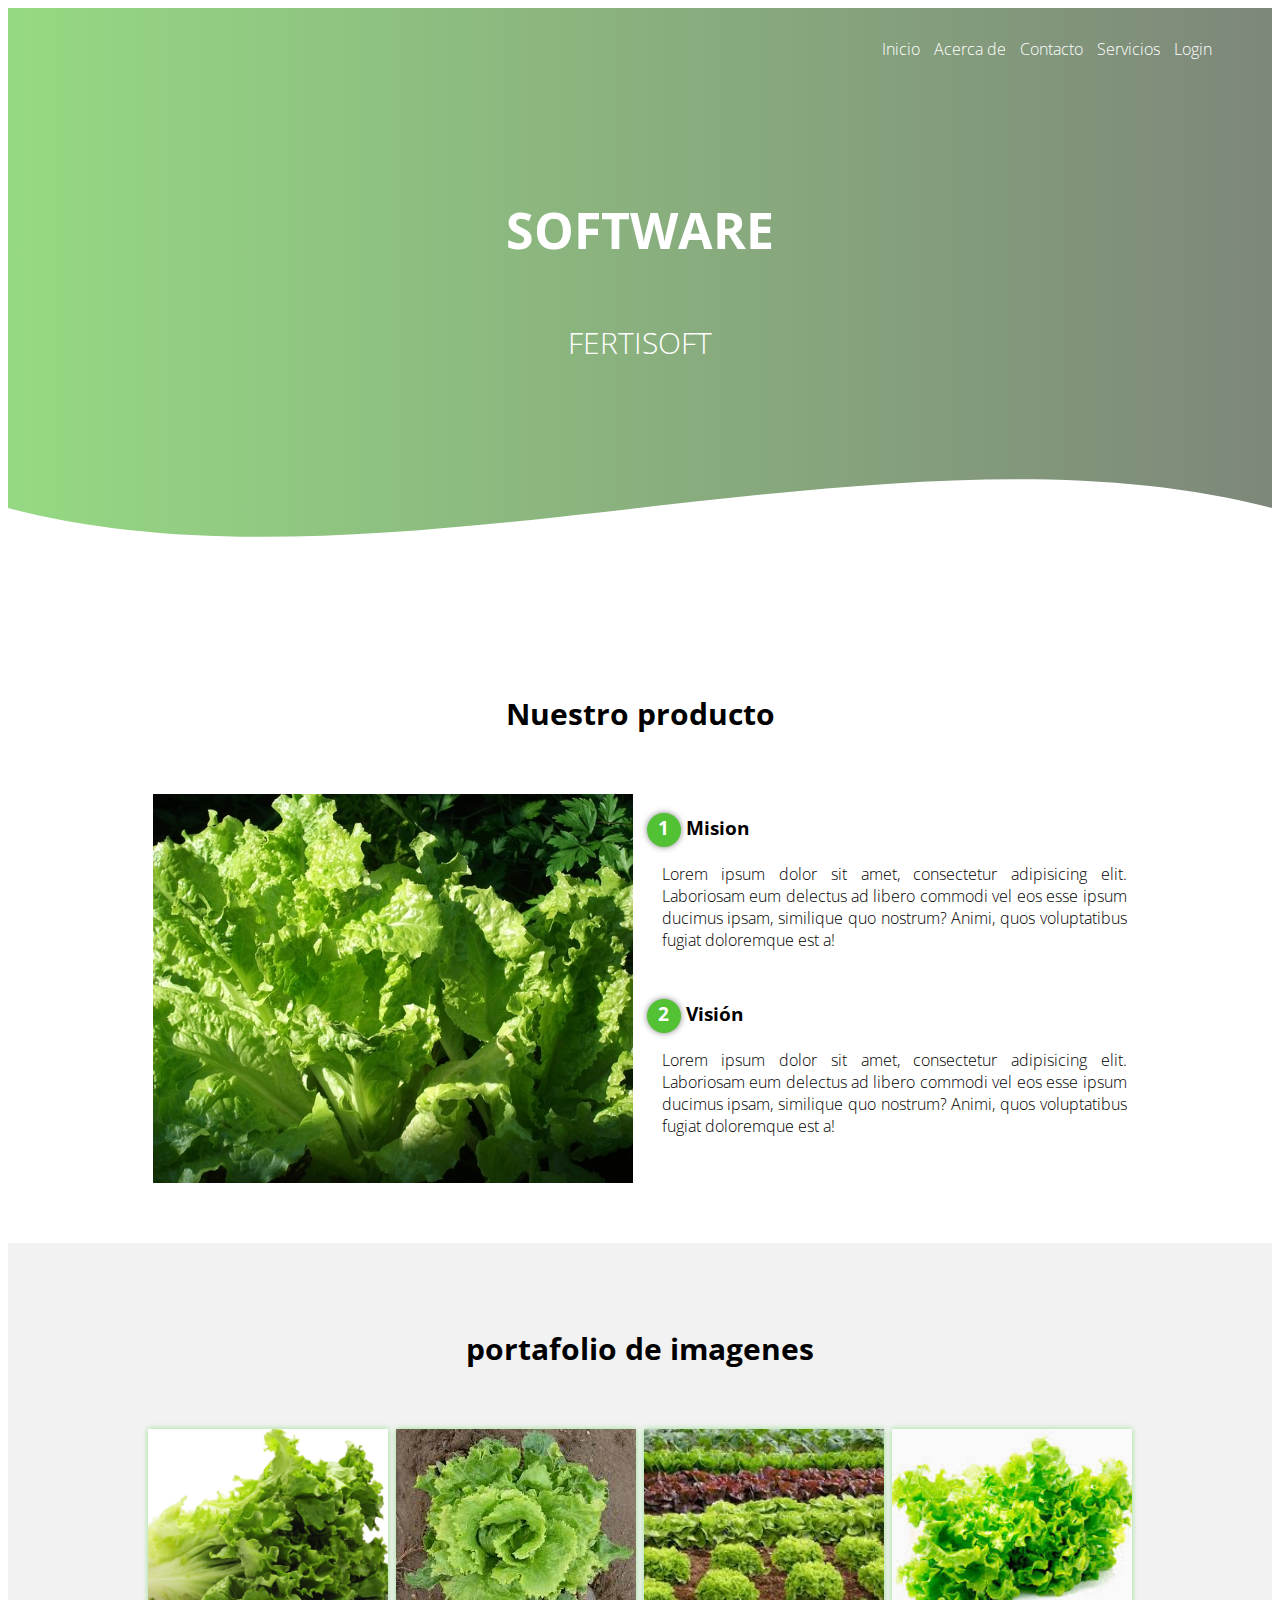
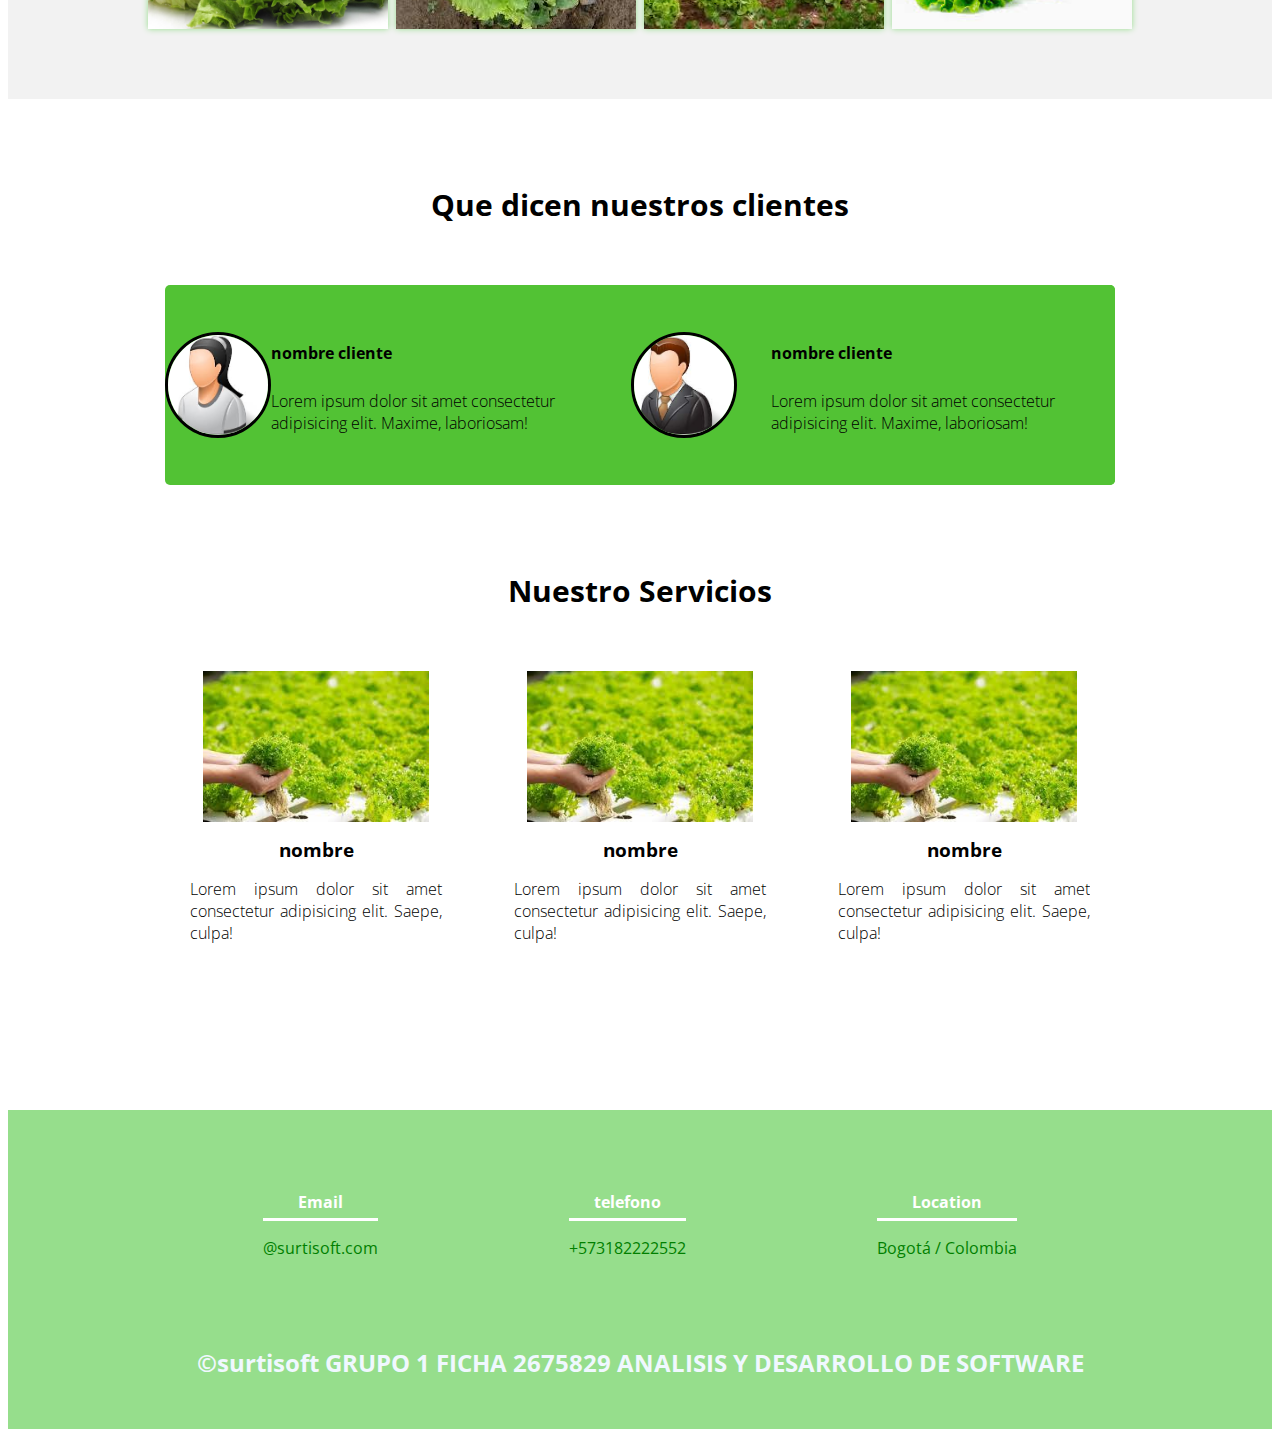
==== index.html @ d903ee0c "Add files via upload" ====
<!DOCTYPE html>
<html lang="es">
    
<head>
    <meta charset="UTF-8">
    <meta name="viewport" content="width=device-width, initial-scale=1.0">
    <title>fertisoft software</title>
    <link rel="shortcut icon" href="img/icon de luchega.png" type="image/x-icon">
    <link rel="stylesheet" href="css/estilos.css">
    <link rel="preconnect" href="https://fonts.googleapis.com">
    <link rel="preconnect" href="https://fonts.gstatic.com" crossorigin>
   
    <link href="https://fonts.googleapis.com/css2?family=Open+Sans:ital,wght@0,300..800;1,300..800&display=swap" rel="stylesheet">
</head>
<body>
    <header>
        <nav>
           <a href="index.html">Inicio</a>
           <a href="#">Acerca de</a>
           <a href="#">Contacto</a>
           <a href="#">Servicios</a>
           <a href="login.html">Login</a>
        </nav>
        <section class="textos-header">
            <h1>SOFTWARE</h1>
            <h2>FERTISOFT<img src=""></h2>
        </section>
        <div class="wave" style="height: 150px; overflow: hidden;" ><svg viewBox="0 0 500 150" preserveAspectRatio="none" style="height: 100%; width: 100%;"><path d="M0.00,49.98 C149.99,150.00 349.20,-49.98 500.00,49.98 L500.00,150.00 L0.00,150.00 Z" style="stroke: none; fill: #fff;"></path></svg></div>
    </header>
    <main>
        <section class="contenedor sobre-nosotros">
            <h2 class="titulo">Nuestro producto</h2>
            <div class="contenedor-sobre-nosotros">
                <img src="img/lechugas verdes.png" alt="" class="imagen-sobre-nosotros">
                <div class="contenido-textos">
                   <h3><span>1</span>Mision</h3>
                   <p>Lorem ipsum dolor sit amet, consectetur adipisicing elit. Laboriosam eum delectus ad libero commodi vel eos esse ipsum ducimus ipsam, similique quo nostrum? Animi, quos voluptatibus fugiat doloremque est a!</p> 
                   <h3><span>2</span>Visión</h3>
                   <p>Lorem ipsum dolor sit amet, consectetur adipisicing elit. Laboriosam eum delectus ad libero commodi vel eos esse ipsum ducimus ipsam, similique quo nostrum? Animi, quos voluptatibus fugiat doloremque est a!</p>         
                </div>
            </div>
        </section>
        <section class="portafolio">
            <div class="contenedor portafolio">
                <h2 class="titulo">portafolio de imagenes</h2>
                <div class="galeria-portafolio">
                    <div class="imagen-portafolio">
                        <img src="img/lechuga-port1.png" alt="" class="hover-galeria">
                        <img src="img/icon_de_target_hover.png" alt="">
                        <p>nuestro trabajo</p>
                    </div>
                    <div class="imagen-portafolio"><img src="img/luchuga-port2.png" alt="" class="hover-galeria">
                        <img src="img/icon_de_target_hover.png" alt="">
                        <p>nuestro trabajo</p>
                    </div>
                    <div class="imagen-portafolio"><img src="img/lechuga-port3.png" alt="" class="hover-galeria">
                        <img src="img/icon_de_target_hover.png" alt="">
                        <p>nuestro trabajo</p>
                    </div> 
                    <div class="imagen-portafolio"><img src="img/lechuga-port4.png" alt="" class="hover-galeria">
                        <img src="img/icon_de_target_hover.png" alt="">
                        <p>nuestro trabajo</p>
                    </div>
                </div>
            </div>
        </section>
        <div class="clientes contenedor">
            <h2 class="titulo">Que dicen nuestros clientes</h2>
            <section class="cards">
                <div class="card">
                    <img src="img/persona-cliente-woman.png" alt=""><div class="contenido-texto-card">
                        <h4>nombre cliente</h4>
                        <p>Lorem ipsum dolor sit amet consectetur adipisicing elit. Maxime, laboriosam!</p>
                    </div>
                    <div class="card">
                        <img src="img/persona-cliente-man.png" alt=""><div class="contenido-texto-card">
                            <h4>nombre cliente</h4>
                            <p>Lorem ipsum dolor sit amet consectetur adipisicing elit. Maxime, laboriosam!</p>
                        </div>
                </div>
            </div>
        </section>
        <section class="sobre-servicios">
            <div class="contenedor">
                <h2 class="titulo">Nuestro Servicios</h2>
                <div class="servicio-contenedor">
                    <div class="servicio-indentificador">
                        <img src="img/lechuga-servicio.png" alt="">
                        <h3>nombre</h3>
                        <p>Lorem ipsum dolor sit amet consectetur adipisicing elit. Saepe, culpa!</p>
                    </div>
                    <div class="servicio-indentificador">
                        <img src="img/lechuga-servicio.png" alt="">
                        <h3>nombre</h3>
                        <p>Lorem ipsum dolor sit amet consectetur adipisicing elit. Saepe, culpa!</p>
                    </div>
                    <div class="servicio-indentificador">
                        <img src="img/lechuga-servicio.png" alt="">
                        <h3>nombre</h3>
                        <p>Lorem ipsum dolor sit amet consectetur adipisicing elit. Saepe, culpa!</p>
                    </div>
                </div>

            </div>
        </section>
    </main>
   <footer>
    <div class="contenedor-footer">
        <div class="contenido-footer">
            <h4>Email</h4>
            <p>@surtisoft.com</p>
        </div>
        <div class="contenido-footer">
            <h4>telefono</h4>
            <p>+573182222552</p>
        </div>
        <div class="contenido-footer">
            <h4>Location</h4>
            <p>Bogotá / Colombia</p>
        </div>
    </div>
    <h2 class="titulo-final">&copy;surtisoft GRUPO 1 FICHA 2675829 ANALISIS Y DESARROLLO DE SOFTWARE</h2>
   </footer>
   
</body>
</html>
---- css/estilos.css ----
.{
    margin: 0;
    padding: 0;
    box-sizing: border-box;
}
body{
    font-family: "open sans";
}
.contenedor{
    padding: 60px 0;
    width: 90%;
    max-width: 1000px;
    margin: auto;
    overflow: hidden;   
}
.titulo{
    color: black;
    font-size: 30px;
    text-align: center;
    margin-bottom: 60px;
}
/*header*/
header{
    width: 100%;
    height: 600px;
    background: #52c234;  /* fallback for old browsers */
    background: -webkit-linear-gradient(to left, hsla(104, 100%, 5%, 0.524), hsla(107, 58%, 48%, 0.609)), url(../img/portada.png);  /* Chrome 10-25, Safari 5.1-6 */
    background: linear-gradient(to left, hsla(104, 100%, 5%, 0.524), hsla(107, 58%, 48%, 0.609)), url(../img/portada.png); /* W3C, IE 10+/ Edge, Firefox 16+, Chrome 26+, Opera 12+, Safari 7+ */
    background-size: cover;
    background-attachment: fixed;
    position: relative;
}

nav{
    text-align: right;
    padding: 30px 50px 0 0;
}
nav >a{
    color: white;
    font-weight: 300;
    text-decoration: none;
    margin-right: 10px;
}
nav >a:hover{
    text-decoration: underline;
}

header .textos-header{
    display: flex;
    height: 430px;
    width: 100%;
    align-items: center;
    justify-content: center;
    flex-direction: column;
    text-align: center;
}
.textos-header h1{
    font-size: 50px;
    color: white;
}
.textos-header h2{
    font-size: 30px;
    font-weight: 300;
    color: white;
}
.wave{
    position: absolute;
    bottom: 0;
    width: 100%;
}

/*SOBRE NOSOTROS*/

.contenedor-sobre-nosotros{
    display: flex;
    justify-content: space-evenly;
}
.imagen-sobre-nosotros{
    width: 48%;
}
.sobre-nosotros .contenido-textos{
    width: 48%;    
}
.contenido-textos h3{
    margin-bottom: 15px;
}
.contenido-textos h3 span{
    background: #52c234;
    color: white;
    border-radius: 50%;
    display: inline-block;
    text-align: center;
    width: 30px;   
    height: 30px; 
    padding: 2px;
    box-shadow: 0 0 6px 0 rgba(0,0,0, .5);
    margin-right: 5px;
}
.contenido-textos p{
    padding: 0 0 30px 15px;
    font-weight: 300;
    text-align: justify;
}

/*galeria*/
.portafolio{
    background: #f2f2f2;
}
.galeria-portafolio{
    display: flex;
    justify-content: space-evenly;
    flex-wrap: wrap;
}
.imagen-portafolio{
    width: 24%;
    margin-bottom: 10px;
    height: 200px;
    overflow: hidden;
    position: relative;
    cursor: pointer;
    box-shadow: 0 0 6px 0 rgba(150, 222, 140, 1);
}
.imagen-portafolio > img{
    width: 100%;
    height: 100%;
    object-fit: cover;
    display: block;
}
.hover-galeria{ 
    position: absolute;
    width: 100%;
    height: 100%;
    top: 0;
    transform: scale(1);
    background: hsla(107, 91%, 27%, 0.7);
    transition: transform .5s;
    display: flex;
    justify-content: center;
    align-items: center;
    flex-direction: column;
}
.hover-galeria{
    width: 50px;
}
.hover-galeria p{
    color: white;
}
.imagen-portafolio:hover .hover-galeria{
    transform: scale(0);
}
/*clientes*/
.cards{
    display: flex;
    justify-content: space-evenly;
}
.cards .card{
    background: #52c234;
    display: flex;
    width: 95%;
    height: 200px;
    align-items: center;
    justify-content: space-evenly;
    border-radius: 5px;
    box-shadow: 0 0 0 0 rgba(150, 222, 140, .5);
}
.cards .card img{
    width: 100px;
    height: 100px;
    object-fit: cover;
    border: 3px solid black ;
    border-radius: 50%;
    display: block;
}
.cards .card > .contenido-texto-card{
    width: 60%;
    color: black;
}
.cards .card > .contenido-texto-card p{
    font-weight: 300;
    padding-top: 5px;
}

/*team*/
.sobre-servicios{
    background: white;
    padding-bottom: 30px;
}
.servicio-contenedor{
    display: flex;
    justify-content: space-between;
    align-items: center;
}
.servicio-indentificador{
    width: 28%;
    text-align: center;
}
.servicio-indentificador img {
    width: 90%;
}
.servicio-indentificador h3{
    margin: 10px 0;
}
.servicio-indentificador p{
    text-align: justify;
    font-weight: 300;
}
/*footer*/
footer{
    background: #96de8c;
    padding: 60px 0 30px 0;
    margin: auto;
    overflow: hidden;
}
.contenedor-footer{
    display: flex;
    width: 90%;
    justify-content: space-evenly;
    margin: auto;
    padding-bottom: 50px;
    border-bottom: 1px solid #96de8c;
}
.contenido-footer{
    text-align: center;
}
.contenido-footer h4{
    color: white;
    border-bottom: 3px solid white;
    padding-bottom: 5px;
    margin-bottom: 10px;
}
.contenido-footer p{
    color: green;
}
.titulo-final{
    text-align: center;
    font-size: 24px 20px 0 0;
    color: aliceblue;
}
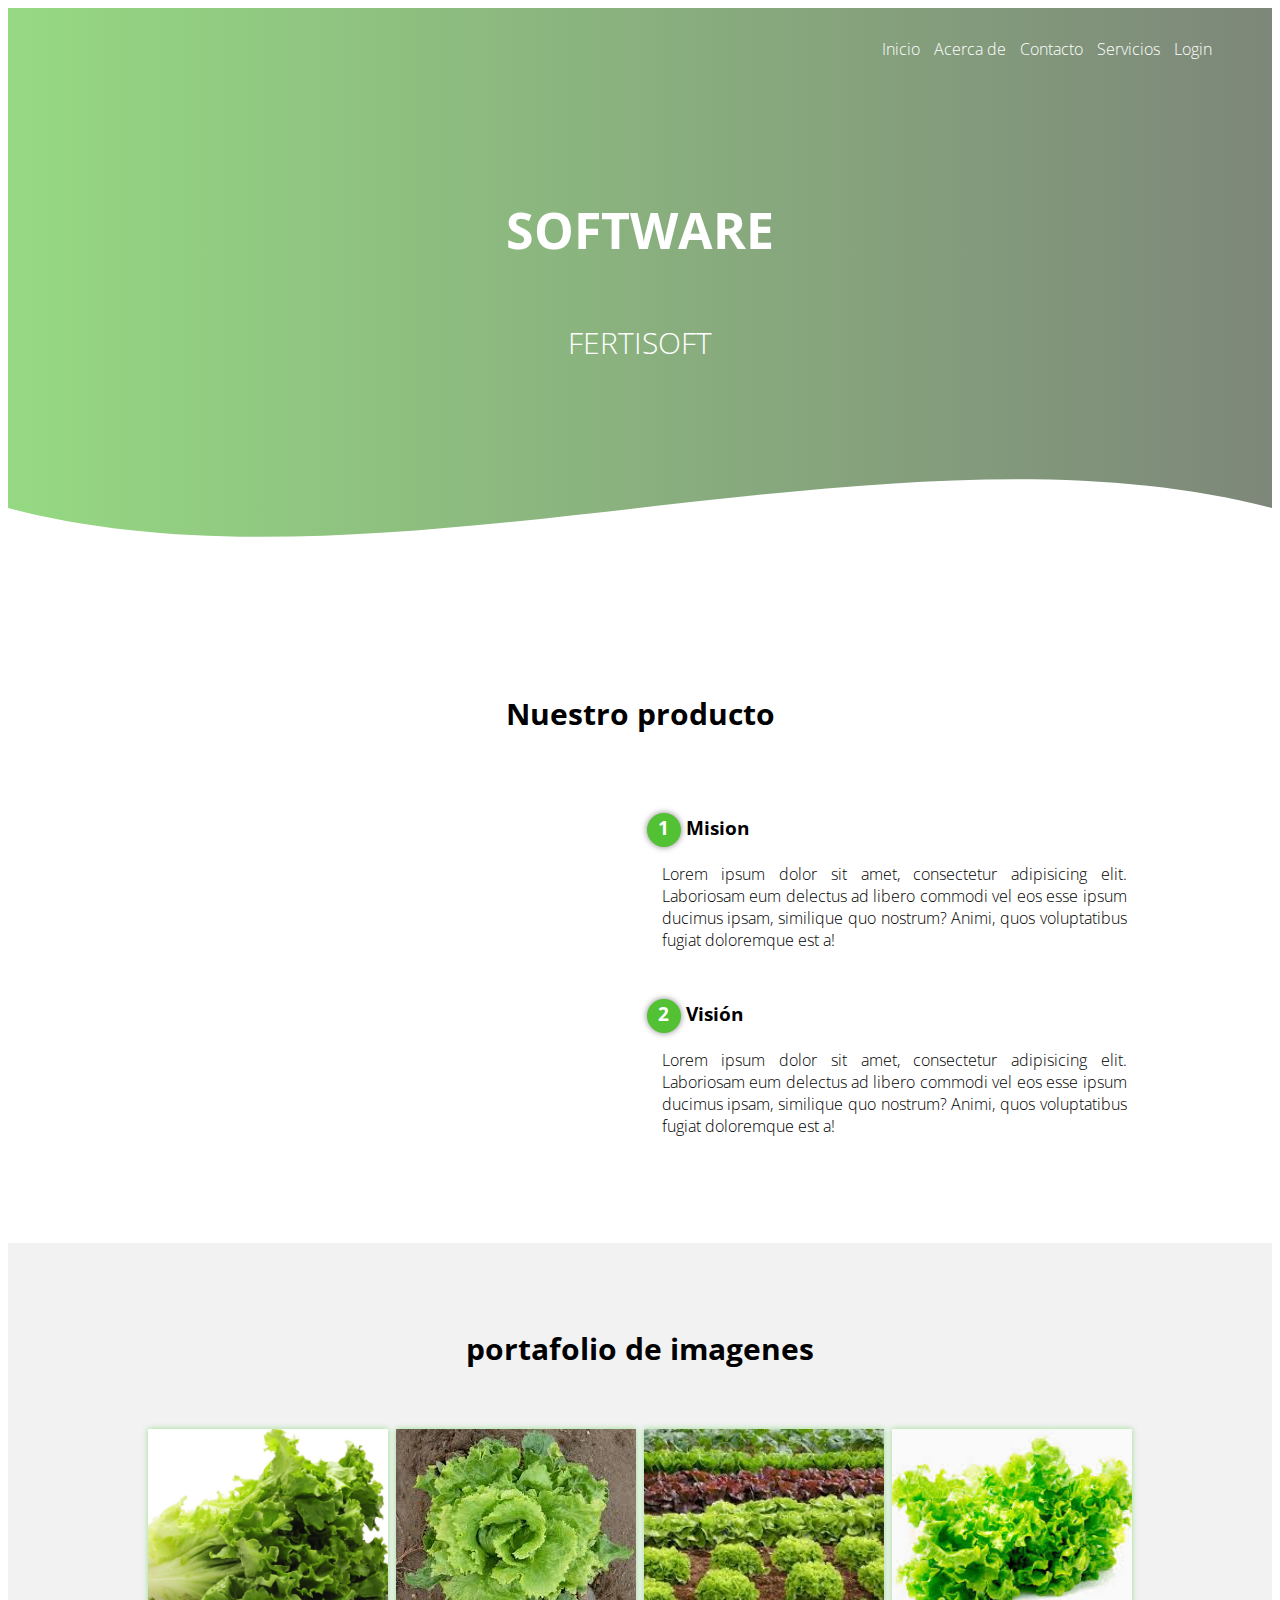
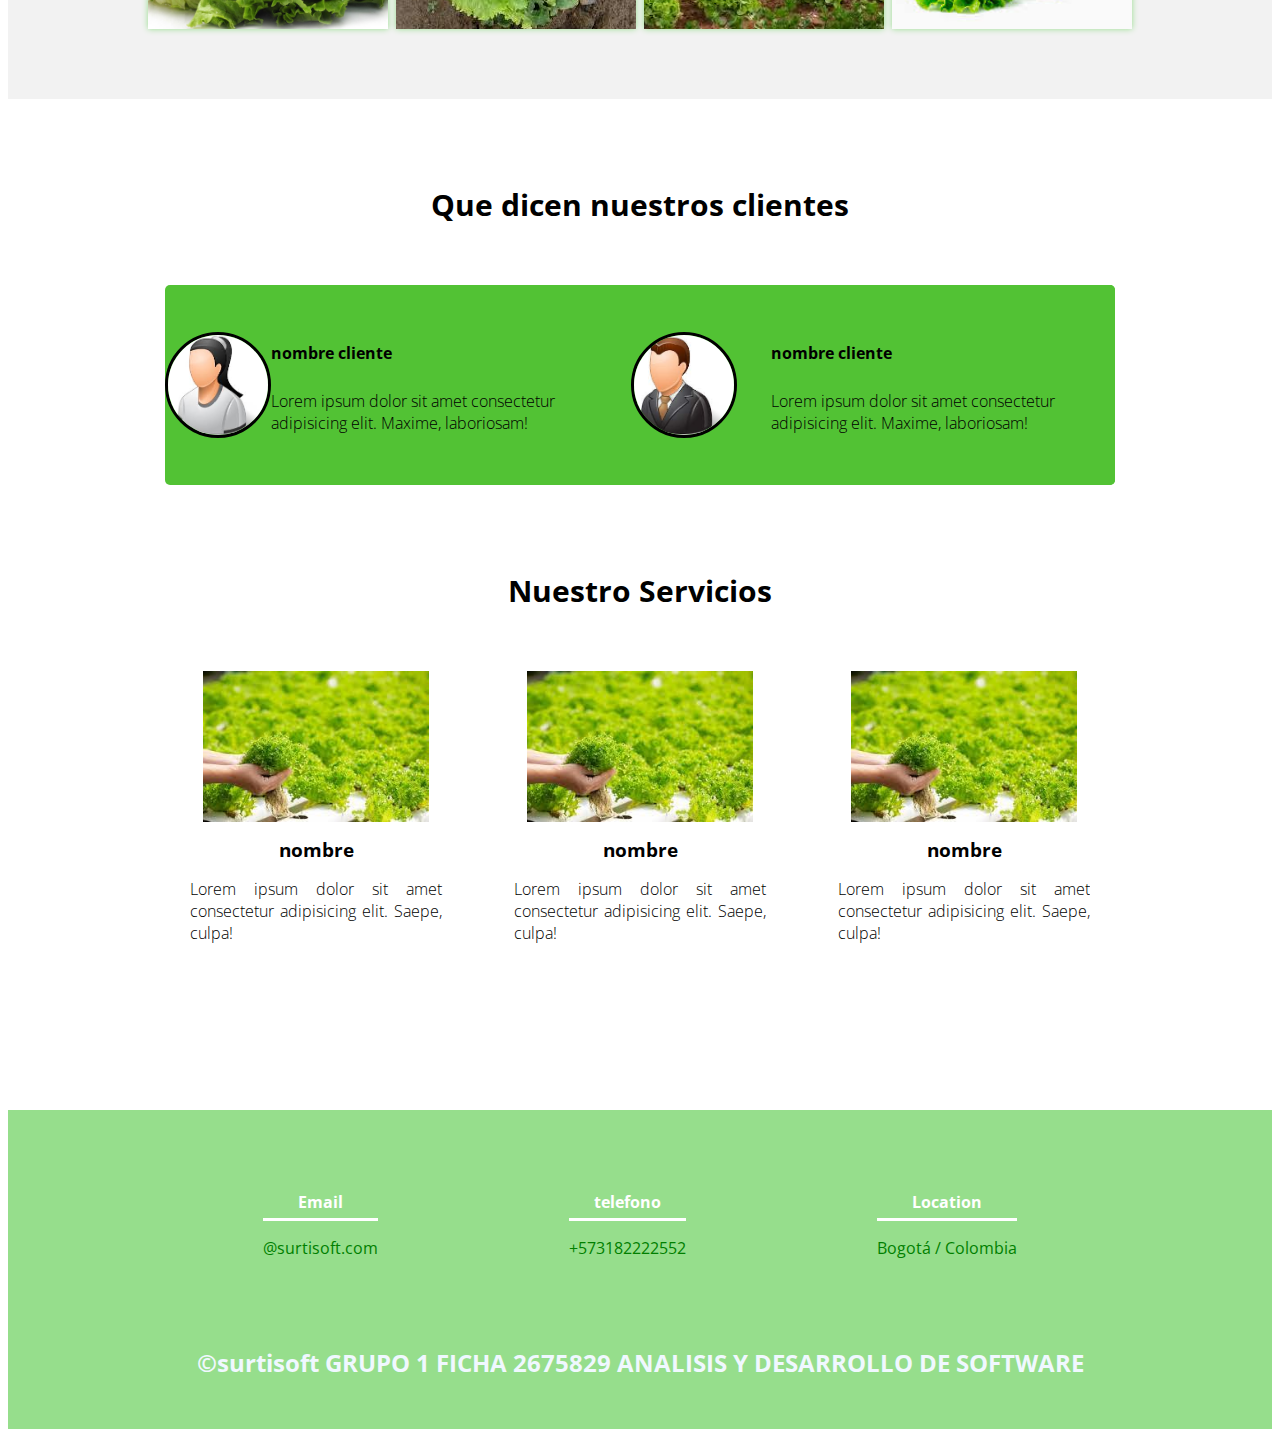
==== commit 6b97d734: "Update index.html" ====
--- a/index.html
+++ b/index.html
@@ -31,7 +31,7 @@
         <section class="contenedor sobre-nosotros">
             <h2 class="titulo">Nuestro producto</h2>
             <div class="contenedor-sobre-nosotros">
-                <img src="img/lechugas verdes.png" alt="" class="imagen-sobre-nosotros">
+                <img src="img/misionyvision.png" alt="" class="imagen-sobre-nosotros">
                 <div class="contenido-textos">
                    <h3><span>1</span>Mision</h3>
                    <p>Lorem ipsum dolor sit amet, consectetur adipisicing elit. Laboriosam eum delectus ad libero commodi vel eos esse ipsum ducimus ipsam, similique quo nostrum? Animi, quos voluptatibus fugiat doloremque est a!</p> 
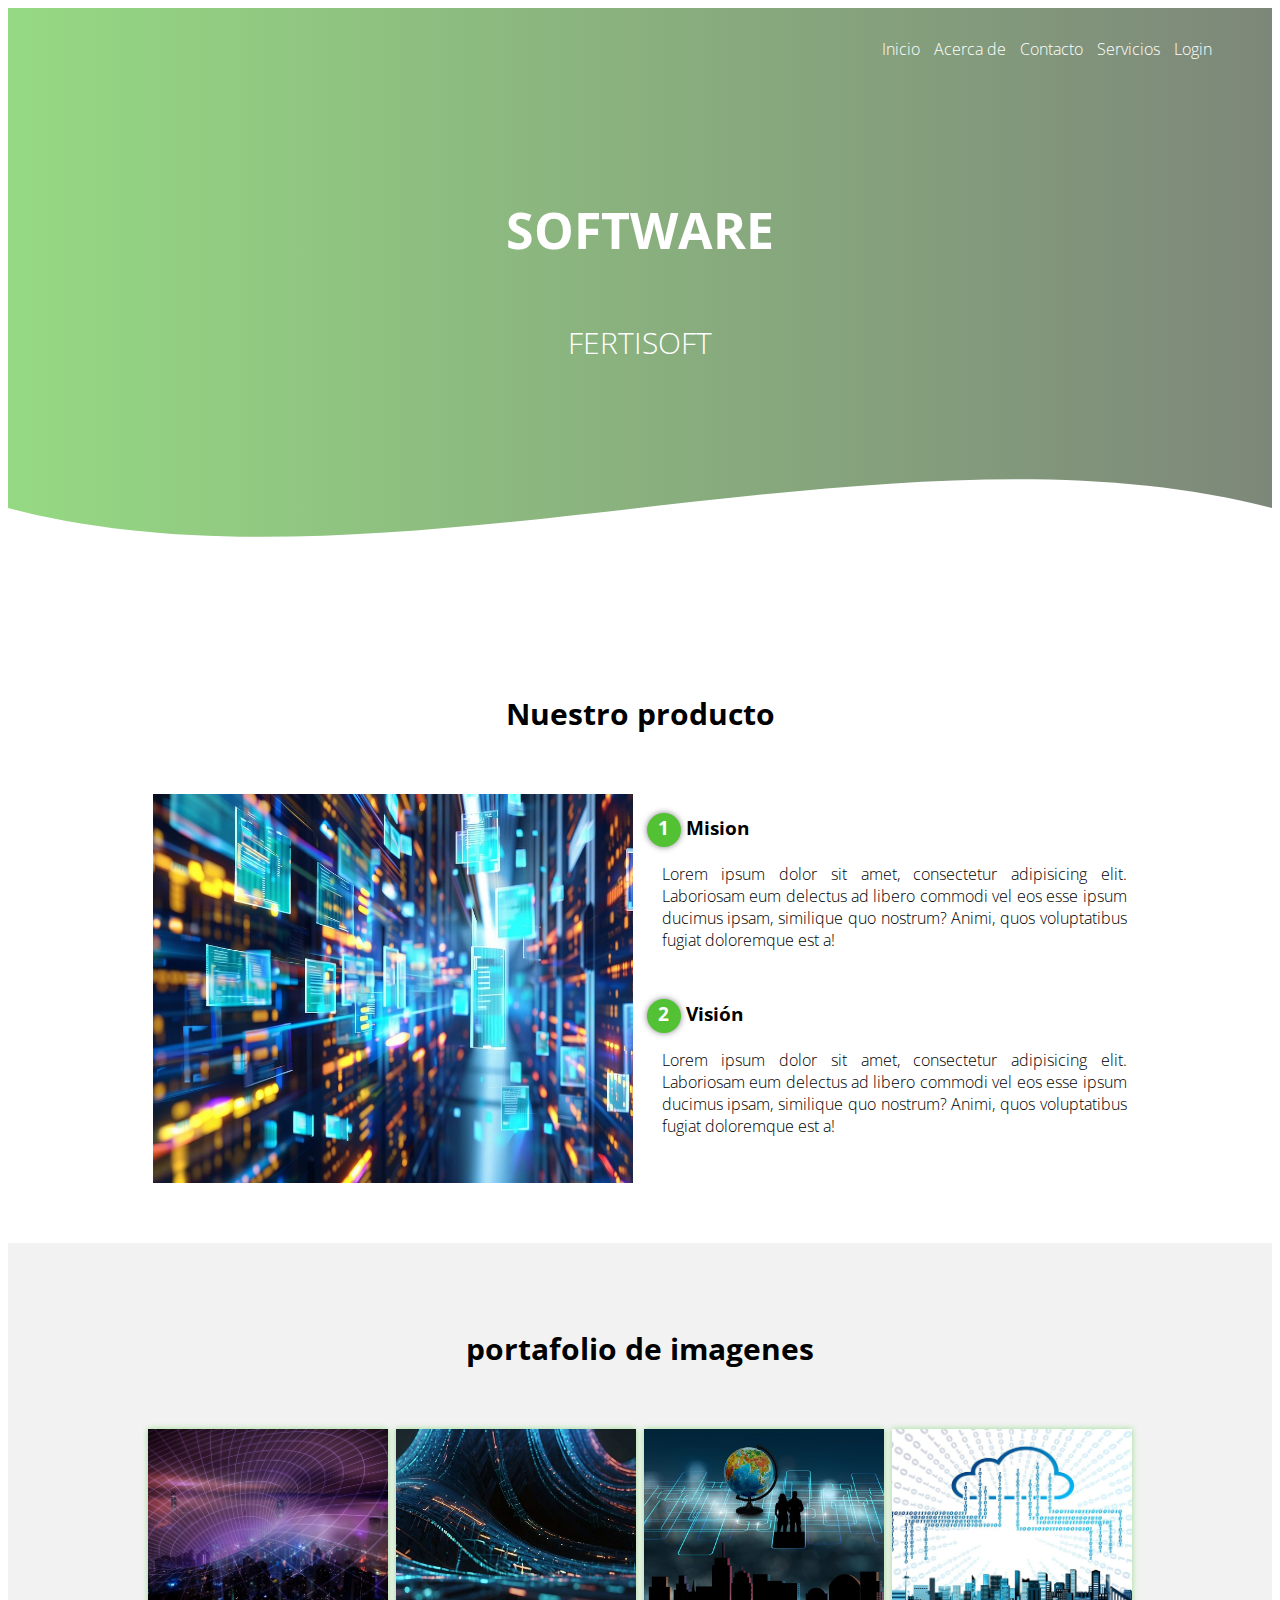
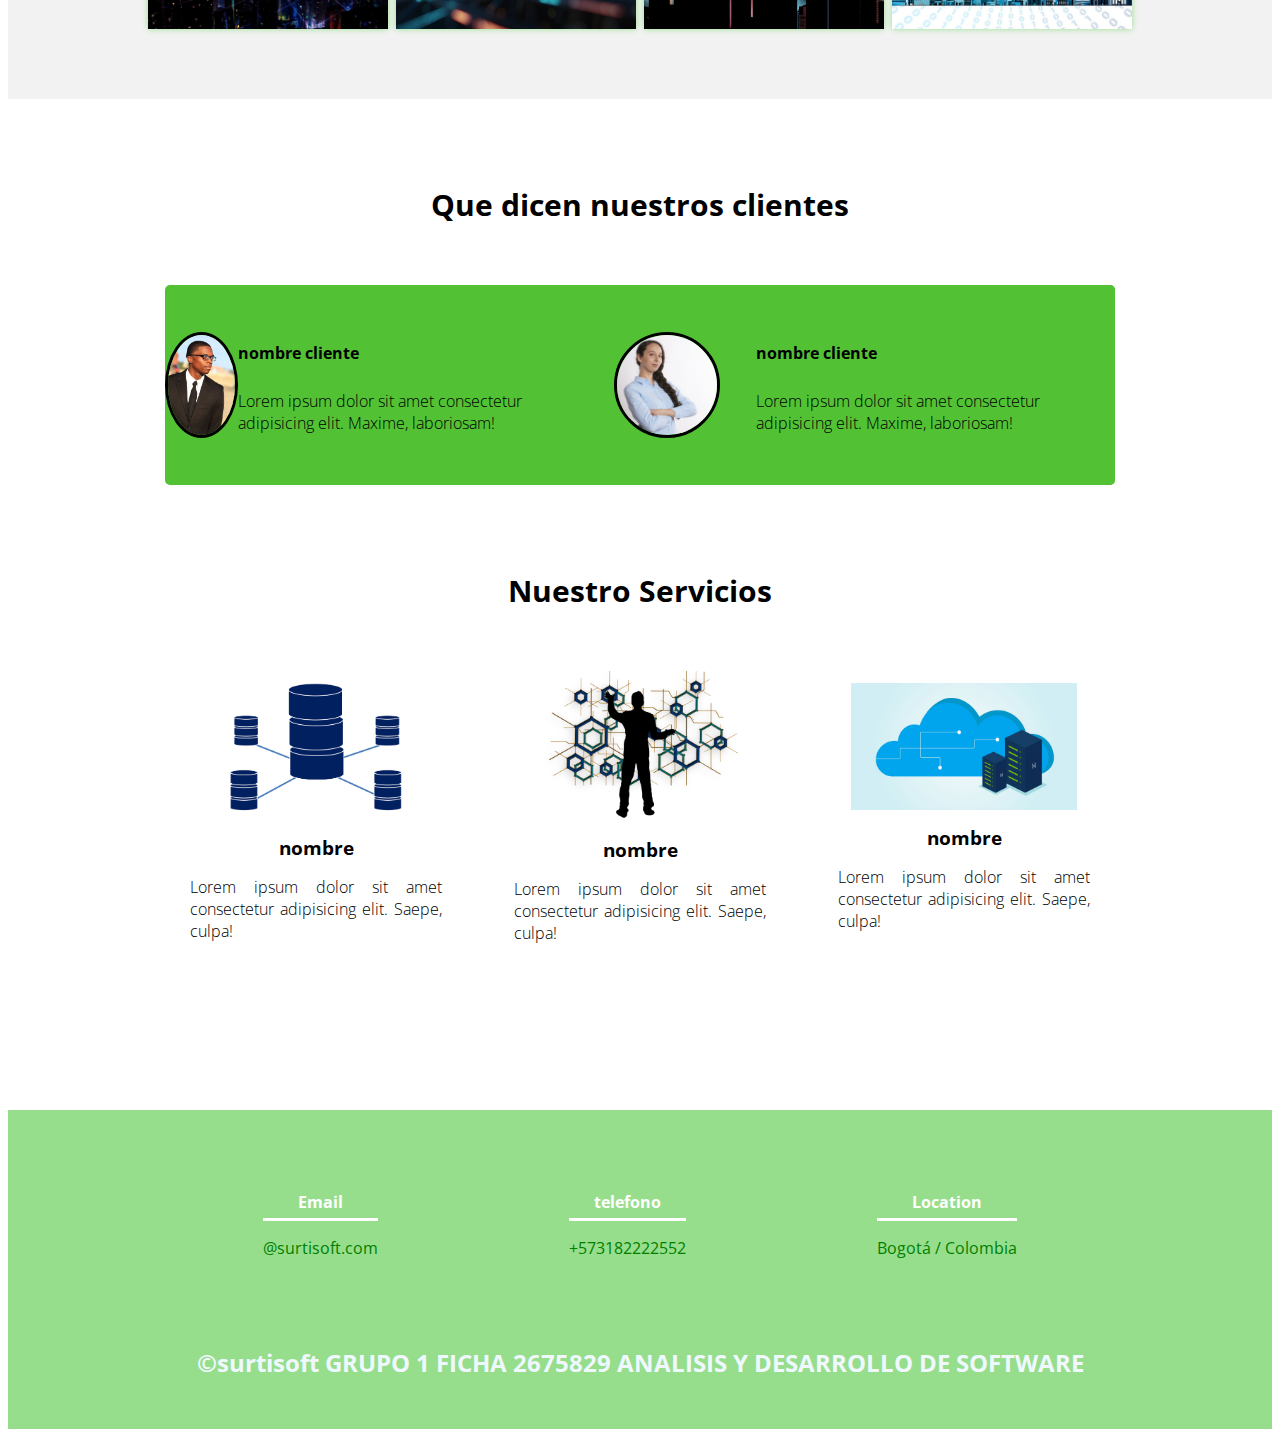
==== commit 200cafad: "cambio de carpetas" ====
--- a/index.html
+++ b/index.html
@@ -31,7 +31,7 @@
         <section class="contenedor sobre-nosotros">
             <h2 class="titulo">Nuestro producto</h2>
             <div class="contenedor-sobre-nosotros">
-                <img src="img/misionyvision.png" alt="" class="imagen-sobre-nosotros">
+                <img src="img/misionvision.png" alt="" class="imagen-sobre-nosotros">
                 <div class="contenido-textos">
                    <h3><span>1</span>Mision</h3>
                    <p>Lorem ipsum dolor sit amet, consectetur adipisicing elit. Laboriosam eum delectus ad libero commodi vel eos esse ipsum ducimus ipsam, similique quo nostrum? Animi, quos voluptatibus fugiat doloremque est a!</p> 
@@ -45,19 +45,19 @@
                 <h2 class="titulo">portafolio de imagenes</h2>
                 <div class="galeria-portafolio">
                     <div class="imagen-portafolio">
-                        <img src="img/lechuga-port1.png" alt="" class="hover-galeria">
+                        <img src="img/lport1.png" alt="" class="hover-galeria">
                         <img src="img/icon_de_target_hover.png" alt="">
                         <p>nuestro trabajo</p>
                     </div>
-                    <div class="imagen-portafolio"><img src="img/luchuga-port2.png" alt="" class="hover-galeria">
+                    <div class="imagen-portafolio"><img src="img/lport2.png" alt="" class="hover-galeria">
                         <img src="img/icon_de_target_hover.png" alt="">
                         <p>nuestro trabajo</p>
                     </div>
-                    <div class="imagen-portafolio"><img src="img/lechuga-port3.png" alt="" class="hover-galeria">
+                    <div class="imagen-portafolio"><img src="img/lport3.png" alt="" class="hover-galeria">
                         <img src="img/icon_de_target_hover.png" alt="">
                         <p>nuestro trabajo</p>
                     </div> 
-                    <div class="imagen-portafolio"><img src="img/lechuga-port4.png" alt="" class="hover-galeria">
+                    <div class="imagen-portafolio"><img src="img/lport4.png" alt="" class="hover-galeria">
                         <img src="img/icon_de_target_hover.png" alt="">
                         <p>nuestro trabajo</p>
                     </div>
@@ -68,12 +68,12 @@
             <h2 class="titulo">Que dicen nuestros clientes</h2>
             <section class="cards">
                 <div class="card">
-                    <img src="img/persona-cliente-woman.png" alt=""><div class="contenido-texto-card">
+                    <img src="img/pclienteman.png" alt=""><div class="contenido-texto-card">
                         <h4>nombre cliente</h4>
                         <p>Lorem ipsum dolor sit amet consectetur adipisicing elit. Maxime, laboriosam!</p>
                     </div>
                     <div class="card">
-                        <img src="img/persona-cliente-man.png" alt=""><div class="contenido-texto-card">
+                        <img src="img/pclientewoman.png" alt=""><div class="contenido-texto-card">
                             <h4>nombre cliente</h4>
                             <p>Lorem ipsum dolor sit amet consectetur adipisicing elit. Maxime, laboriosam!</p>
                         </div>
@@ -85,17 +85,17 @@
                 <h2 class="titulo">Nuestro Servicios</h2>
                 <div class="servicio-contenedor">
                     <div class="servicio-indentificador">
-                        <img src="img/lechuga-servicio.png" alt="">
+                        <img src="img/lservicio1.png" alt="">
                         <h3>nombre</h3>
                         <p>Lorem ipsum dolor sit amet consectetur adipisicing elit. Saepe, culpa!</p>
                     </div>
                     <div class="servicio-indentificador">
-                        <img src="img/lechuga-servicio.png" alt="">
+                        <img src="img/lservicio2.png" alt="">
                         <h3>nombre</h3>
                         <p>Lorem ipsum dolor sit amet consectetur adipisicing elit. Saepe, culpa!</p>
                     </div>
                     <div class="servicio-indentificador">
-                        <img src="img/lechuga-servicio.png" alt="">
+                        <img src="img/lservicio3.png" alt="">
                         <h3>nombre</h3>
                         <p>Lorem ipsum dolor sit amet consectetur adipisicing elit. Saepe, culpa!</p>
                     </div>
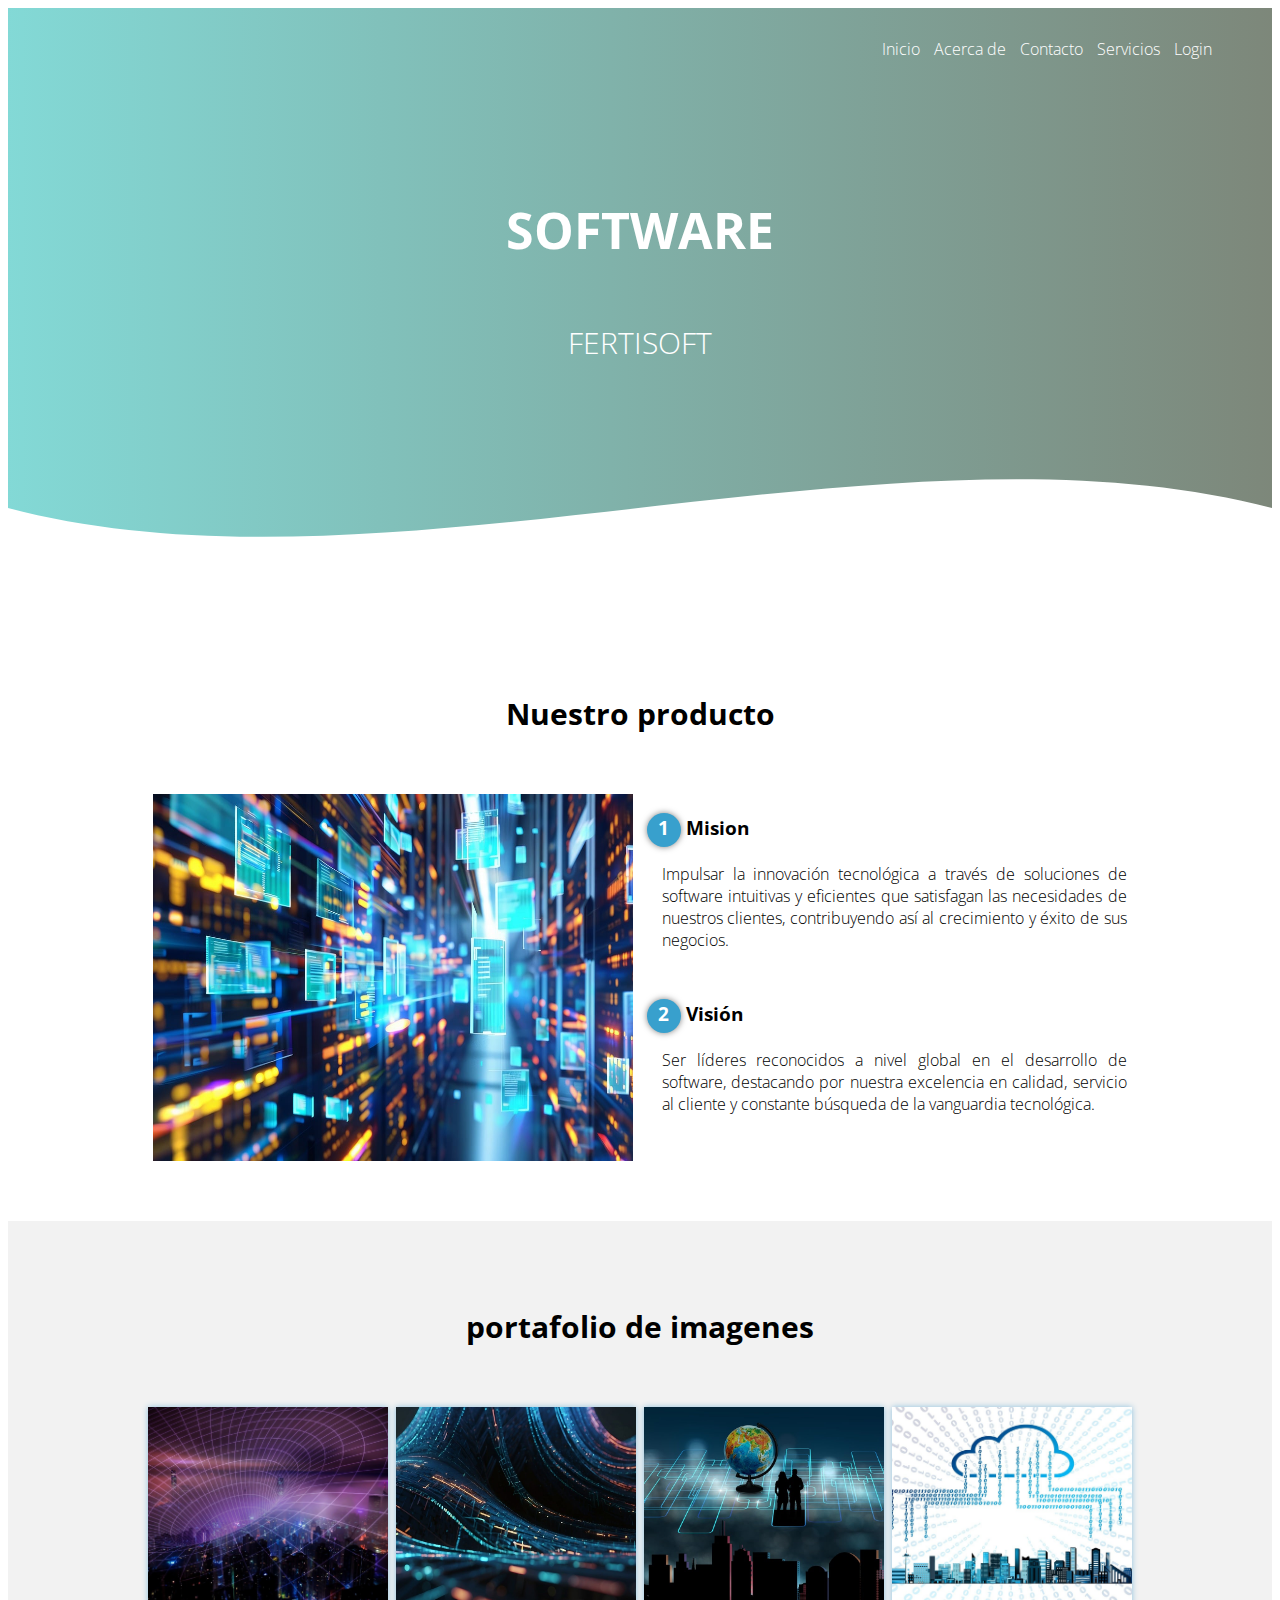
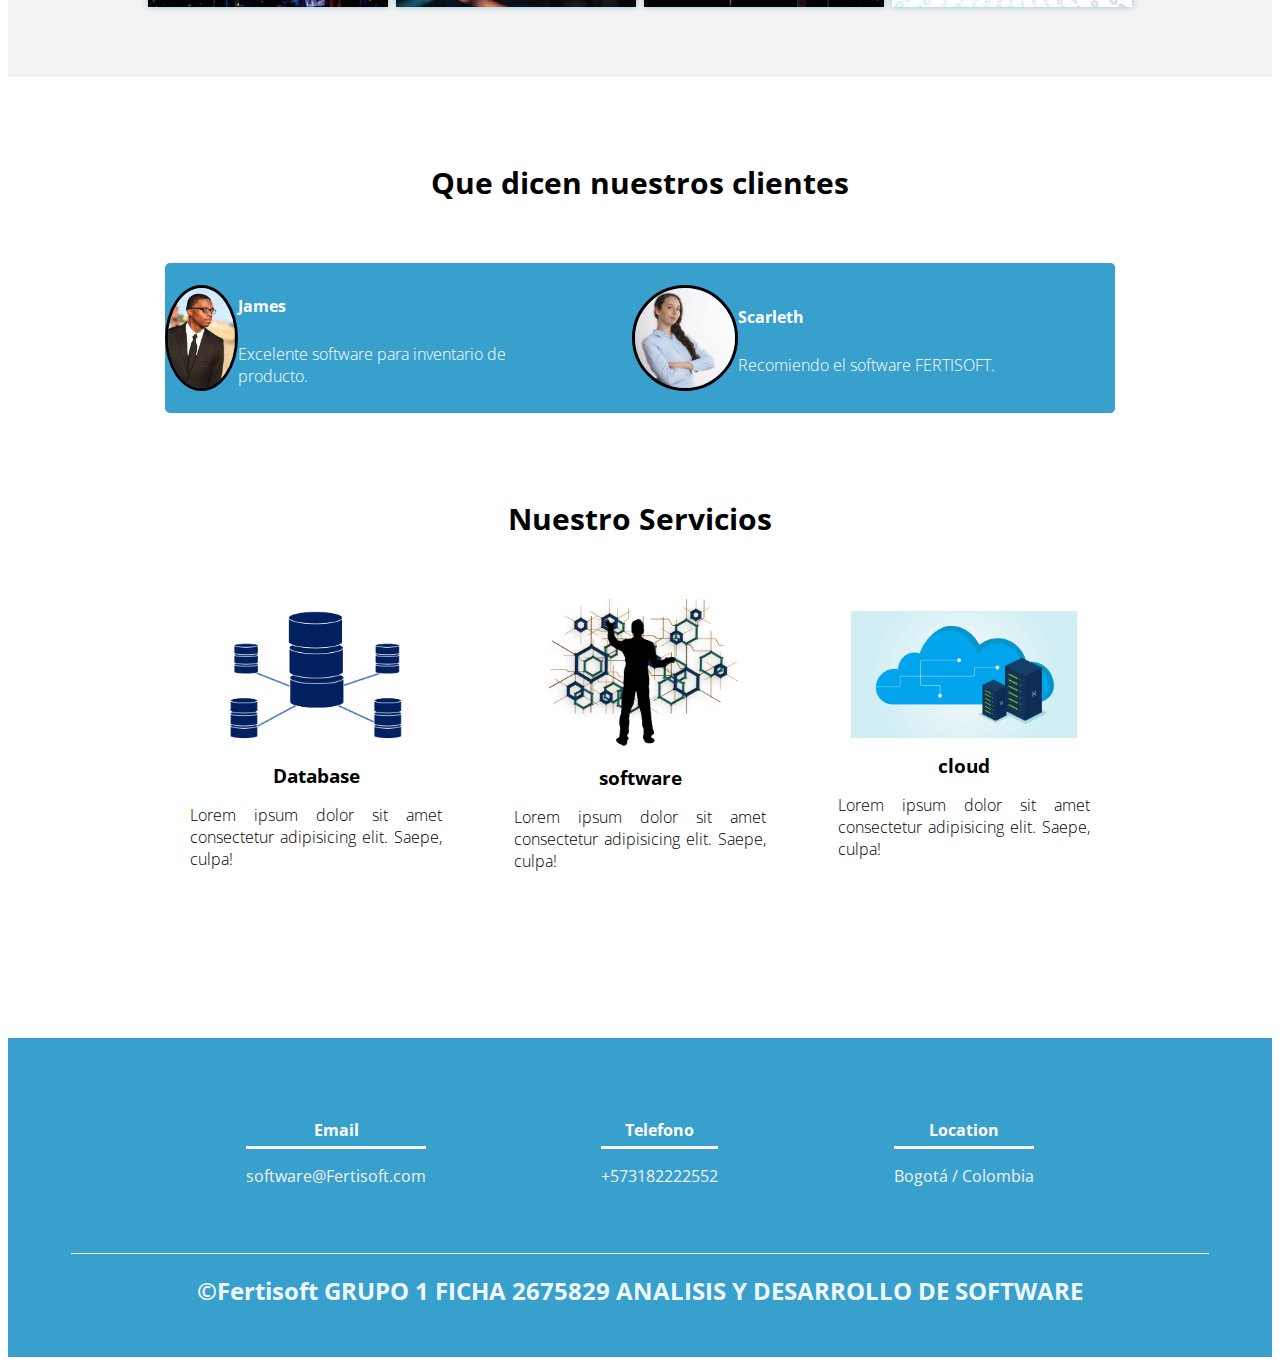
==== commit d33d6574: "cambio de estilos e index" ====
--- a/index.html
+++ b/index.html
@@ -34,9 +34,10 @@
                 <img src="img/misionvision.png" alt="" class="imagen-sobre-nosotros">
                 <div class="contenido-textos">
                    <h3><span>1</span>Mision</h3>
-                   <p>Lorem ipsum dolor sit amet, consectetur adipisicing elit. Laboriosam eum delectus ad libero commodi vel eos esse ipsum ducimus ipsam, similique quo nostrum? Animi, quos voluptatibus fugiat doloremque est a!</p> 
+                   <p> Impulsar la innovación tecnológica a través de soluciones de software intuitivas y eficientes que satisfagan las necesidades de nuestros clientes, contribuyendo así al crecimiento y éxito de sus negocios.</p> 
                    <h3><span>2</span>Visión</h3>
-                   <p>Lorem ipsum dolor sit amet, consectetur adipisicing elit. Laboriosam eum delectus ad libero commodi vel eos esse ipsum ducimus ipsam, similique quo nostrum? Animi, quos voluptatibus fugiat doloremque est a!</p>         
+                   <p>Ser líderes reconocidos a nivel global en el desarrollo de software, destacando por nuestra excelencia en calidad, servicio al cliente y constante búsqueda de la vanguardia tecnológica.
+                  </p>         
                 </div>
             </div>
         </section>
@@ -69,13 +70,13 @@
             <section class="cards">
                 <div class="card">
                     <img src="img/pclienteman.png" alt=""><div class="contenido-texto-card">
-                        <h4>nombre cliente</h4>
-                        <p>Lorem ipsum dolor sit amet consectetur adipisicing elit. Maxime, laboriosam!</p>
+                        <h4>James</h4>
+                        <p>Excelente software para inventario de producto.</p>
                     </div>
                     <div class="card">
                         <img src="img/pclientewoman.png" alt=""><div class="contenido-texto-card">
-                            <h4>nombre cliente</h4>
-                            <p>Lorem ipsum dolor sit amet consectetur adipisicing elit. Maxime, laboriosam!</p>
+                            <h4>Scarleth</h4>
+                            <p>Recomiendo el software FERTISOFT.</p>
                         </div>
                 </div>
             </div>
@@ -86,17 +87,17 @@
                 <div class="servicio-contenedor">
                     <div class="servicio-indentificador">
                         <img src="img/lservicio1.png" alt="">
-                        <h3>nombre</h3>
+                        <h3>Database</h3>
                         <p>Lorem ipsum dolor sit amet consectetur adipisicing elit. Saepe, culpa!</p>
                     </div>
                     <div class="servicio-indentificador">
                         <img src="img/lservicio2.png" alt="">
-                        <h3>nombre</h3>
+                        <h3>software</h3>
                         <p>Lorem ipsum dolor sit amet consectetur adipisicing elit. Saepe, culpa!</p>
                     </div>
                     <div class="servicio-indentificador">
                         <img src="img/lservicio3.png" alt="">
-                        <h3>nombre</h3>
+                        <h3>cloud</h3>
                         <p>Lorem ipsum dolor sit amet consectetur adipisicing elit. Saepe, culpa!</p>
                     </div>
                 </div>
@@ -108,10 +109,10 @@
     <div class="contenedor-footer">
         <div class="contenido-footer">
             <h4>Email</h4>
-            <p>@surtisoft.com</p>
+            <p>software@Fertisoft.com</p>
         </div>
         <div class="contenido-footer">
-            <h4>telefono</h4>
+            <h4>Telefono</h4>
             <p>+573182222552</p>
         </div>
         <div class="contenido-footer">
@@ -119,7 +120,7 @@
             <p>Bogotá / Colombia</p>
         </div>
     </div>
-    <h2 class="titulo-final">&copy;surtisoft GRUPO 1 FICHA 2675829 ANALISIS Y DESARROLLO DE SOFTWARE</h2>
+    <h2 class="titulo-final">&copy;Fertisoft GRUPO 1 FICHA 2675829 ANALISIS Y DESARROLLO DE SOFTWARE</h2>
    </footer>
    
 </body>
--- a/css/estilos.css
+++ b/css/estilos.css
@@ -23,9 +23,9 @@
 header{
     width: 100%;
     height: 600px;
-    background: #52c234;  /* fallback for old browsers */
-    background: -webkit-linear-gradient(to left, hsla(104, 100%, 5%, 0.524), hsla(107, 58%, 48%, 0.609)), url(../img/portada.png);  /* Chrome 10-25, Safari 5.1-6 */
-    background: linear-gradient(to left, hsla(104, 100%, 5%, 0.524), hsla(107, 58%, 48%, 0.609)), url(../img/portada.png); /* W3C, IE 10+/ Edge, Firefox 16+, Chrome 26+, Opera 12+, Safari 7+ */
+    background: #38a0cd;  /* fallback for old browsers */
+    background: -webkit-linear-gradient(to left, hsla(104, 100%, 5%, 0.524), hsla(178, 58%, 48%, 0.61)), url(../img/portada.png);  /* Chrome 10-25, Safari 5.1-6 */
+    background: linear-gradient(to left, hsla(104, 100%, 5%, 0.524), hsla(178, 58%, 48%, 0.61)), url(../img/portada.png); /* W3C, IE 10+/ Edge, Firefox 16+, Chrome 26+, Opera 12+, Safari 7+ */
     background-size: cover;
     background-attachment: fixed;
     position: relative;
@@ -85,7 +85,7 @@
     margin-bottom: 15px;
 }
 .contenido-textos h3 span{
-    background: #52c234;
+    background: #38a0cd;
     color: white;
     border-radius: 50%;
     display: inline-block;
@@ -118,7 +118,7 @@
     overflow: hidden;
     position: relative;
     cursor: pointer;
-    box-shadow: 0 0 6px 0 rgba(150, 222, 140, 1);
+    box-shadow: 0 0 6px 0 rgb(140, 192, 222);
 }
 .imagen-portafolio > img{
     width: 100%;
@@ -132,7 +132,7 @@
     height: 100%;
     top: 0;
     transform: scale(1);
-    background: hsla(107, 91%, 27%, 0.7);
+    background: hsla(178, 48%, 58%, 0.61);
     transition: transform .5s;
     display: flex;
     justify-content: center;
@@ -154,12 +154,12 @@
     justify-content: space-evenly;
 }
 .cards .card{
-    background: #52c234;
+    background: #38a0cd;
     display: flex;
     width: 95%;
-    height: 200px;
-    align-items: center;
-    justify-content: space-evenly;
+    height: 150px;
+    align-items: center;
+    justify-content: center;
     border-radius: 5px;
     box-shadow: 0 0 0 0 rgba(150, 222, 140, .5);
 }
@@ -173,7 +173,7 @@
 }
 .cards .card > .contenido-texto-card{
     width: 60%;
-    color: black;
+    color: #ffffff;
 }
 .cards .card > .contenido-texto-card p{
     font-weight: 300;
@@ -206,7 +206,7 @@
 }
 /*footer*/
 footer{
-    background: #96de8c;
+    background: #38a0cd;
     padding: 60px 0 30px 0;
     margin: auto;
     overflow: hidden;
@@ -217,7 +217,7 @@
     justify-content: space-evenly;
     margin: auto;
     padding-bottom: 50px;
-    border-bottom: 1px solid #96de8c;
+    border-bottom: 1px solid #f2f2f2;
 }
 .contenido-footer{
     text-align: center;
@@ -229,7 +229,7 @@
     margin-bottom: 10px;
 }
 .contenido-footer p{
-    color: green;
+    color: #f2f2f2;
 }
 .titulo-final{
     text-align: center;
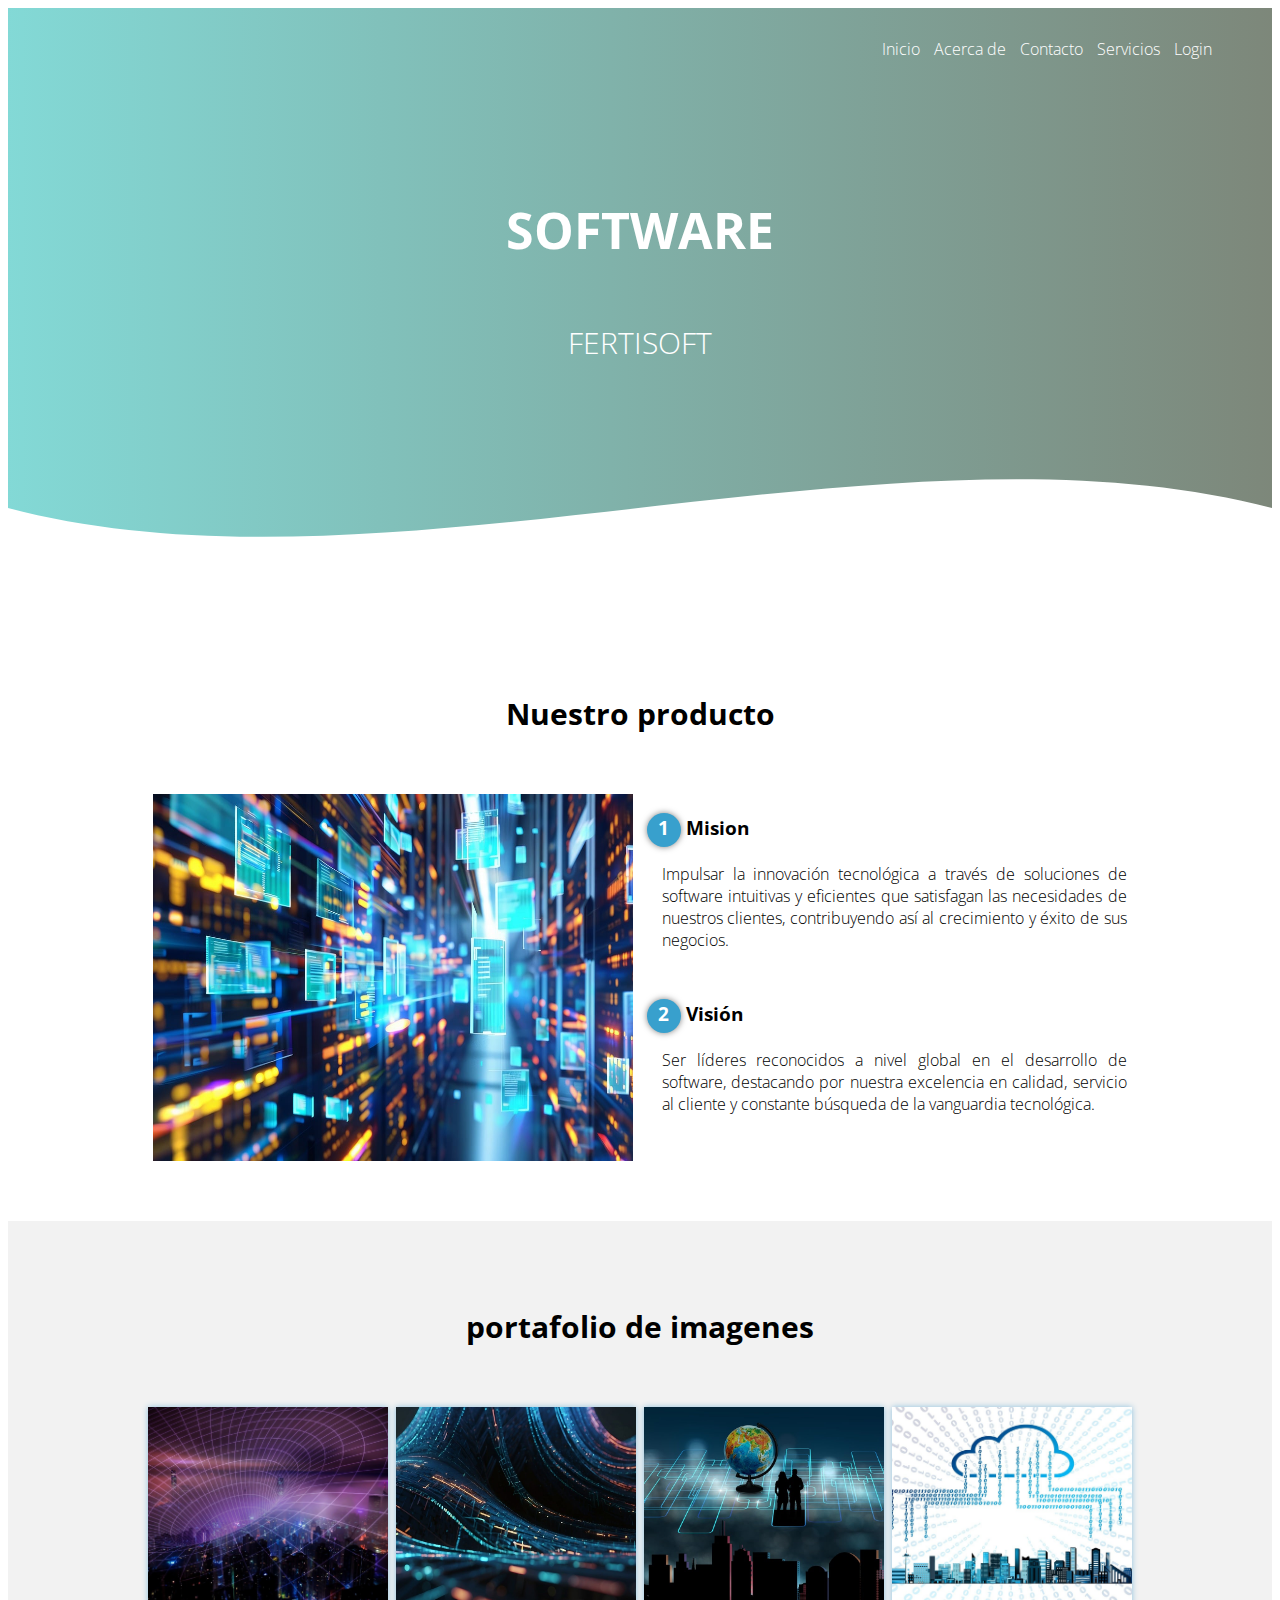
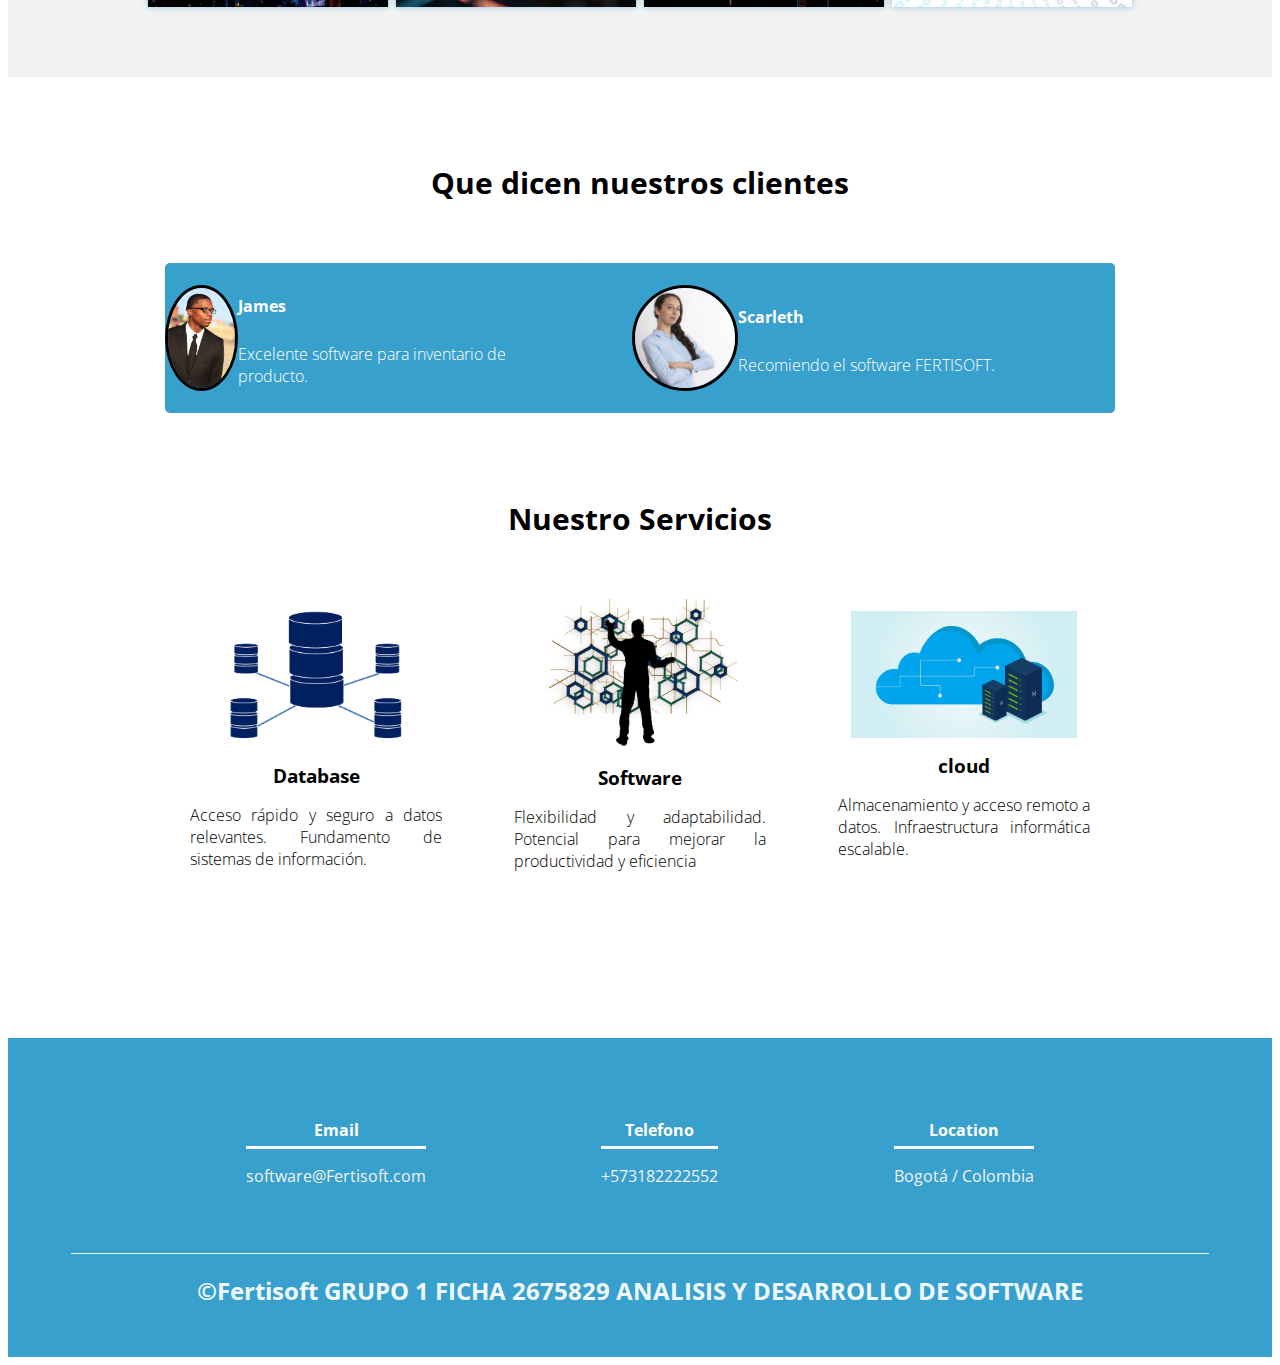
==== commit 1652e3de: "index codigo" ====
--- a/index.html
+++ b/index.html
@@ -36,7 +36,7 @@
                    <h3><span>1</span>Mision</h3>
                    <p> Impulsar la innovación tecnológica a través de soluciones de software intuitivas y eficientes que satisfagan las necesidades de nuestros clientes, contribuyendo así al crecimiento y éxito de sus negocios.</p> 
                    <h3><span>2</span>Visión</h3>
-                   <p>Ser líderes reconocidos a nivel global en el desarrollo de software, destacando por nuestra excelencia en calidad, servicio al cliente y constante búsqueda de la vanguardia tecnológica.
+                   <p>Ser líderes reconocidos a nivel global en el desarrollo de software, destacando por nuestra excelencia en calidad, servicio al cliente y constante búsqueda de la vanguardia tecnológica.
                   </p>         
                 </div>
             </div>
@@ -88,17 +88,20 @@
                     <div class="servicio-indentificador">
                         <img src="img/lservicio1.png" alt="">
                         <h3>Database</h3>
-                        <p>Lorem ipsum dolor sit amet consectetur adipisicing elit. Saepe, culpa!</p>
+                        <p>Acceso rápido y seguro a datos relevantes.
+                            Fundamento de sistemas de información.</p>
                     </div>
                     <div class="servicio-indentificador">
                         <img src="img/lservicio2.png" alt="">
-                        <h3>software</h3>
-                        <p>Lorem ipsum dolor sit amet consectetur adipisicing elit. Saepe, culpa!</p>
+                        <h3>Software</h3>
+                        <p>Flexibilidad y adaptabilidad.
+                            Potencial para mejorar la productividad y eficiencia</p>
                     </div>
                     <div class="servicio-indentificador">
                         <img src="img/lservicio3.png" alt="">
                         <h3>cloud</h3>
-                        <p>Lorem ipsum dolor sit amet consectetur adipisicing elit. Saepe, culpa!</p>
+                        <p>Almacenamiento y acceso remoto a datos.
+                            Infraestructura informática escalable.</p>
                     </div>
                 </div>
 
